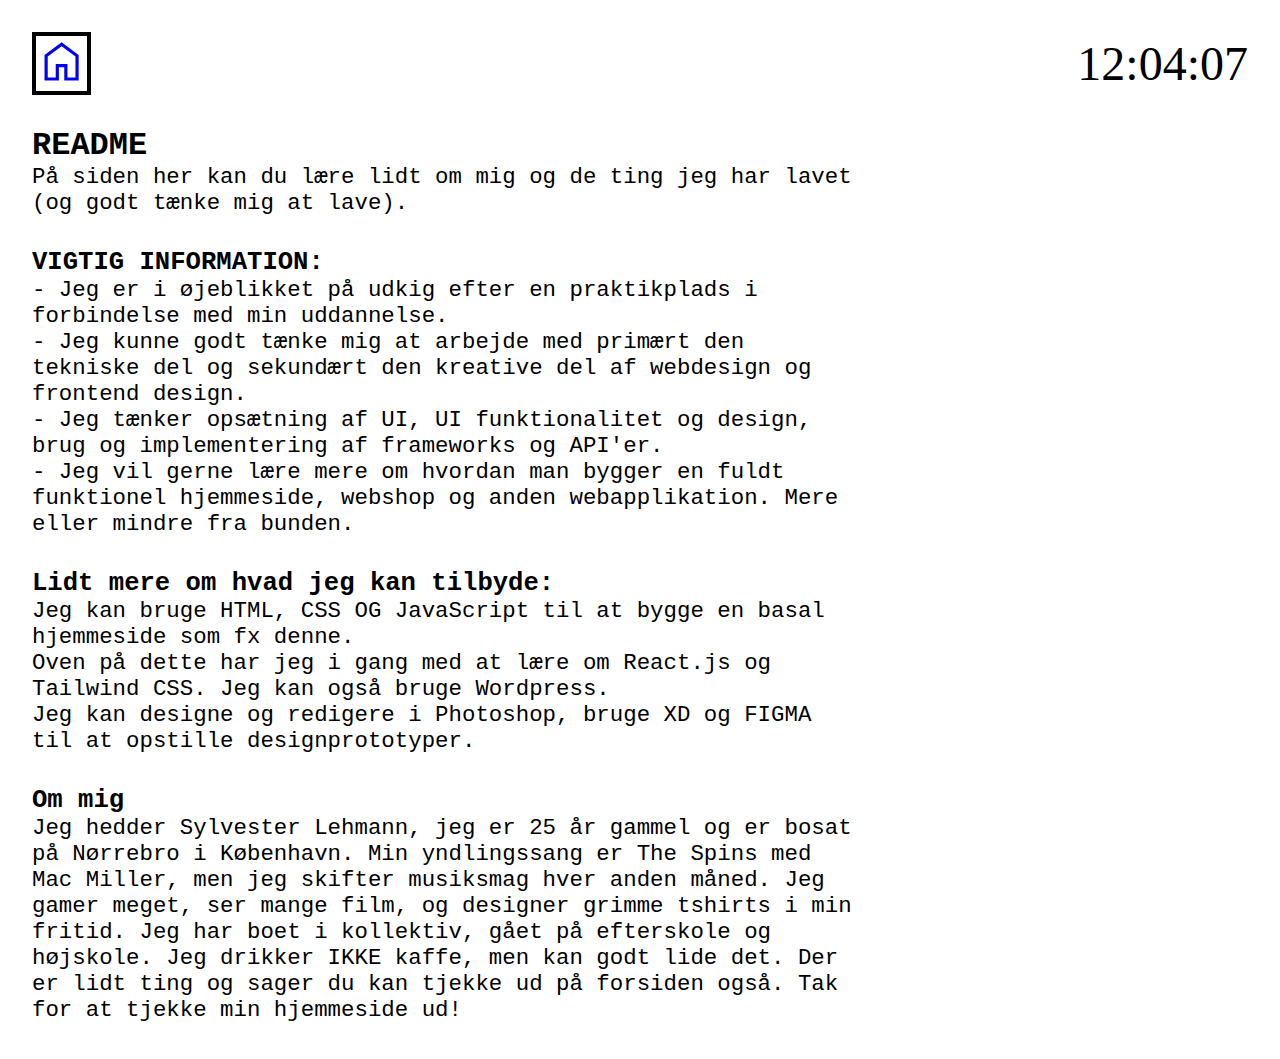
==== readme.html @ b1a1294f "initial commit for ppp" ====
<!DOCTYPE html>
<html lang="en">
  <head>
    <meta charset="UTF-8" />
    <meta name="viewport" content="width=device-width, initial-scale=1.0" />
    <title>README</title>
    <link rel="stylesheet" href="style.css" />
    <link
      rel="stylesheet"
      href="https://fonts.googleapis.com/css2?family=Material+Symbols+Outlined:opsz,wght,FILL,GRAD@20..48,100..700,0..1,-50..200"
    />
    <script src="ur.js"></script>
    <style>
      .text_container {
        margin: 2rem;
        display: flex;
        flex-direction: column;
        gap: 2rem;
        width: 65vw;
      }
    </style>
  </head>
  <body>
    <header>
      <div class="header_left">
        <div class="home">
          <a href="ppp.html"
            ><span class="material-symbols-outlined" style="font-size: 3.2rem">
              home
            </span></a
          >
        </div>
      </div>
      <div class="clock">
        <div id="time"></div>
      </div>
    </header>
    <main>
      <div class="text_container">
        <div class="intro">
          <h3>README</h3>
          <p>
            På siden her kan du lære lidt om mig og de ting jeg har lavet (og
            godt tænke mig at lave).
          </p>
        </div>
        <div class="praktik">
          <h4>VIGTIG INFORMATION:</h4>

          <p>
            - Jeg er i øjeblikket på udkig efter en praktikplads i forbindelse
            med min uddannelse. <br />
            - Jeg kunne godt tænke mig at arbejde med primært den tekniske del
            og sekundært den kreative del af webdesign og frontend design.
            <br />
            - Jeg tænker opsætning af UI, UI funktionalitet og design, brug og
            implementering af frameworks og API'er. <br />
            - Jeg vil gerne lære mere om hvordan man bygger en fuldt funktionel
            hjemmeside, webshop og anden webapplikation. Mere eller mindre fra
            bunden.
          </p>
        </div>
        <div class="skills">
          <h4>Lidt mere om hvad jeg kan tilbyde:</h4>
          <p>
            Jeg kan bruge HTML, CSS OG JavaScript til at bygge en basal
            hjemmeside som fx denne. <br />
            Oven på dette har jeg i gang med at lære om React.js og Tailwind
            CSS. Jeg kan også bruge Wordpress.
            <br />
            Jeg kan designe og redigere i Photoshop, bruge XD og FIGMA til at
            opstille designprototyper.
          </p>
        </div>
        <div>
          <h4>Om mig</h4>
          <p>
            Jeg hedder Sylvester Lehmann, jeg er 25 år gammel og er bosat på
            Nørrebro i København. Min yndlingssang er The Spins med Mac Miller,
            men jeg skifter musiksmag hver anden måned. Jeg gamer meget, ser
            mange film, og designer grimme tshirts i min fritid. Jeg har boet i
            kollektiv, gået på efterskole og højskole. Jeg drikker IKKE kaffe,
            men kan godt lide det. Der er lidt ting og sager du kan tjekke ud på
            forsiden også. Tak for at tjekke min hjemmeside ud!
          </p>
        </div>
      </div>
    </main>
  </body>
</html>
---- style.css ----
* {
  margin: 0;
  padding: 0;
}

header {
  margin: 2rem;
  display: flex;
  align-items: center;
  justify-content: space-between;
}

.header_left {
  display: flex;
  align-items: center;
}

.grid {
  cursor: pointer;
}

.home {
  border: 4px black solid;
}

.toggle_cont {
  margin: 2rem;
  border: 4px solid black;
  display: inline-block;
}

.desktop {
  width: 100vw;
  height: 80vh;
}

.draggable {
  position: absolute; /* Position the elements absolutely */
  text-align: center;
  cursor: move;
  user-select: none;
  margin: 1rem;
}

.clock {
  font-size: 48px;
}

.draggable:active {
  cursor: move;
}

h1 {
  font-family: monospace;
}

h2 {
  font-family: monospace;
  cursor: pointer;
}

h3 {
  font-family: monospace;
  font-size: 2rem;
}
h4 {
  font-family: monospace;
  font-size: 1.6rem;
}

p {
  font-family: monospace;
  font-size: 1.4rem;
}

img {
  width: 5rem;
  pointer-events: none;
  cursor: move;
}

/* VALUES ADDED WITH JS*/

.grid-layout {
  display: grid;
  grid-template-columns: repeat(auto-fill, minmax(150px, 1fr));
  grid-gap: 1.5rem;
}

.grid-layout .draggable {
  position: static;
  cursor: pointer;
}
.grid-layout .draggable img {
  pointer-events: all;
  cursor: pointer;
}

/* */

.highlight {
  text-shadow: 0px 0px 1px purple;
}
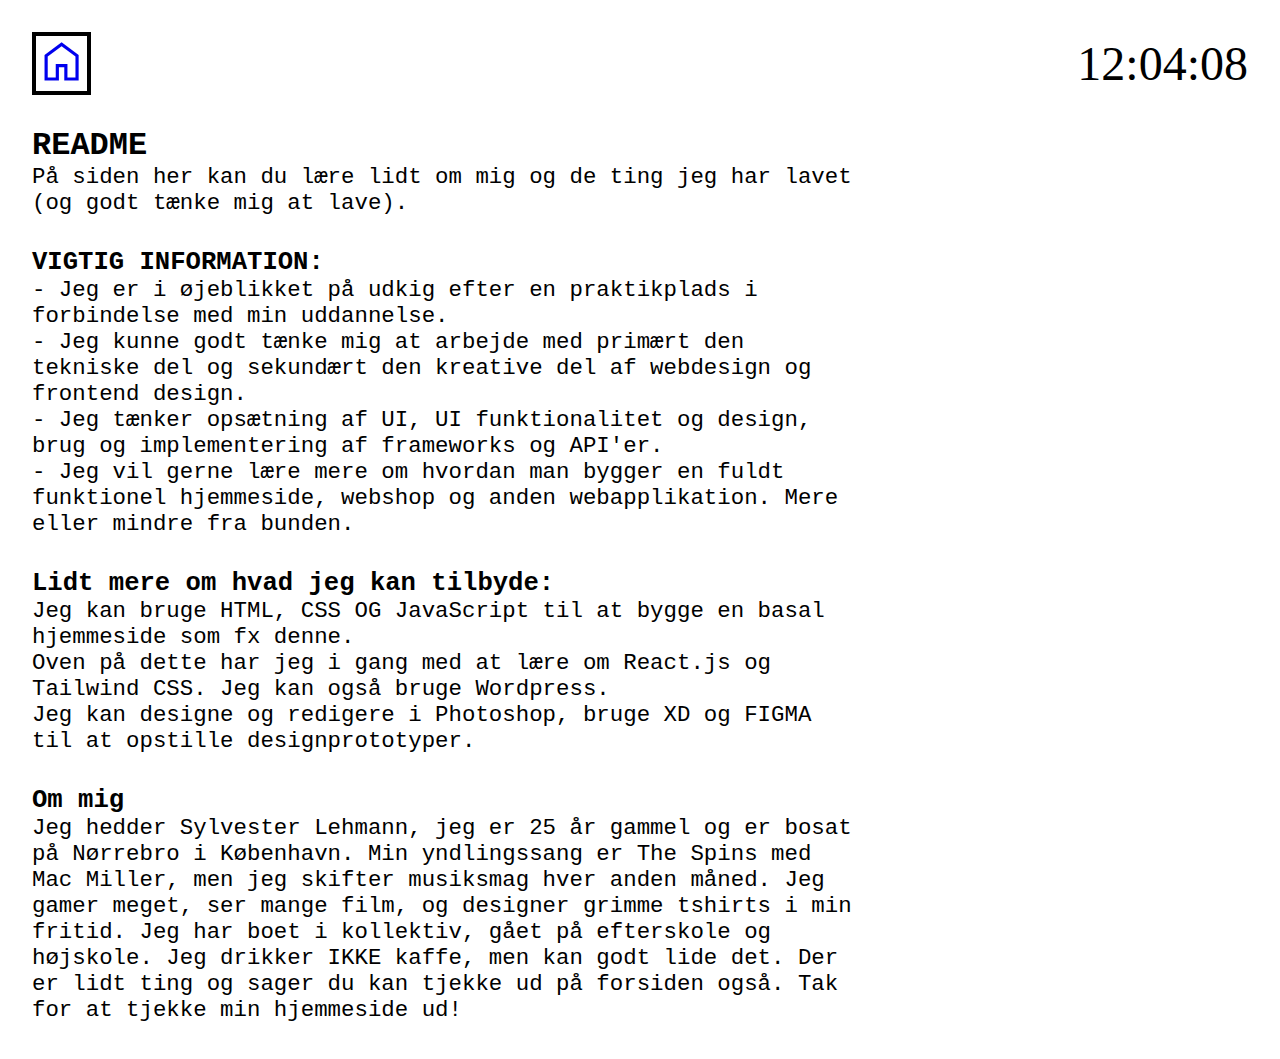
==== commit 29a1bd98: "name change commit" ====
--- a/readme.html
+++ b/readme.html
@@ -24,7 +24,7 @@
     <header>
       <div class="header_left">
         <div class="home">
-          <a href="ppp.html"
+          <a href="index.html"
             ><span class="material-symbols-outlined" style="font-size: 3.2rem">
               home
             </span></a
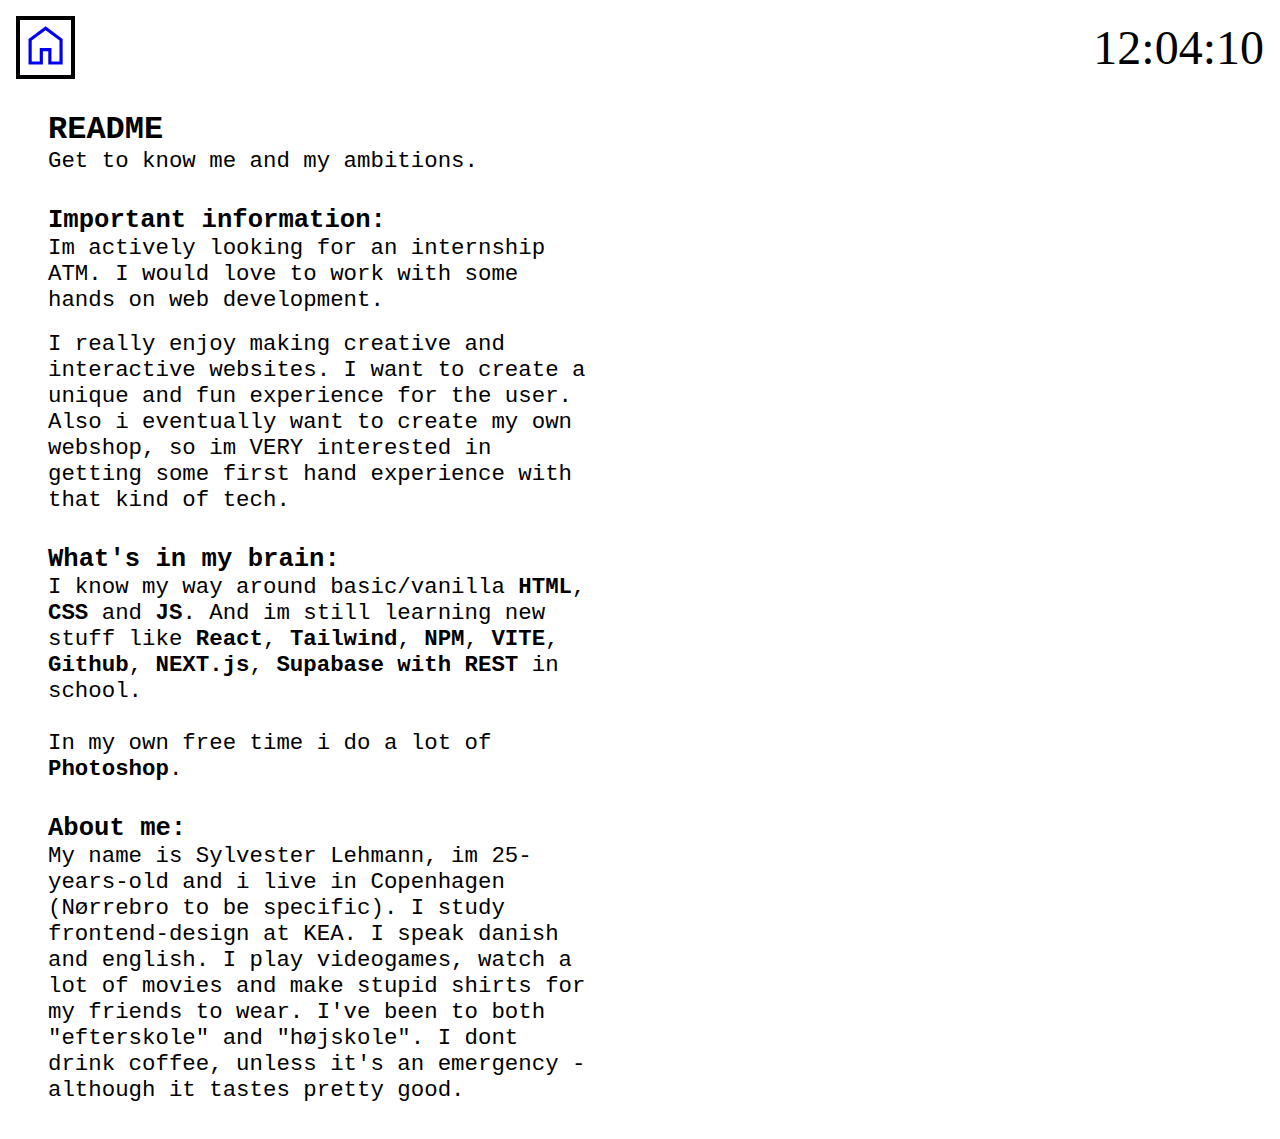
==== commit 78cae4e7: "new drag implement" ====
--- a/readme.html
+++ b/readme.html
@@ -16,7 +16,10 @@
         display: flex;
         flex-direction: column;
         gap: 2rem;
-        width: 65vw;
+        width: 43vw;
+      }
+      header {
+        margin: 1rem;
       }
     </style>
   </head>
@@ -39,49 +42,43 @@
       <div class="text_container">
         <div class="intro">
           <h3>README</h3>
-          <p>
-            På siden her kan du lære lidt om mig og de ting jeg har lavet (og
-            godt tænke mig at lave).
-          </p>
+
+          <p>Get to know me and my ambitions.</p>
         </div>
         <div class="praktik">
-          <h4>VIGTIG INFORMATION:</h4>
-
+          <h4>Important information:</h4>
           <p>
-            - Jeg er i øjeblikket på udkig efter en praktikplads i forbindelse
-            med min uddannelse. <br />
-            - Jeg kunne godt tænke mig at arbejde med primært den tekniske del
-            og sekundært den kreative del af webdesign og frontend design.
-            <br />
-            - Jeg tænker opsætning af UI, UI funktionalitet og design, brug og
-            implementering af frameworks og API'er. <br />
-            - Jeg vil gerne lære mere om hvordan man bygger en fuldt funktionel
-            hjemmeside, webshop og anden webapplikation. Mere eller mindre fra
-            bunden.
+            Im actively looking for an internship ATM. I would love to work with
+            some hands on web development.
+          </p>
+          <br />
+          <p>
+            I really enjoy making creative and interactive websites. I want to
+            create a unique and fun experience for the user. Also i eventually
+            want to create my own webshop, so im VERY interested in getting some
+            first hand experience with that kind of tech.
           </p>
         </div>
         <div class="skills">
-          <h4>Lidt mere om hvad jeg kan tilbyde:</h4>
+          <h4>What's in my brain:</h4>
           <p>
-            Jeg kan bruge HTML, CSS OG JavaScript til at bygge en basal
-            hjemmeside som fx denne. <br />
-            Oven på dette har jeg i gang med at lære om React.js og Tailwind
-            CSS. Jeg kan også bruge Wordpress.
+            I know my way around basic/vanilla <b>HTML</b>, <b>CSS</b> and
+            <b>JS</b>. And im still learning new stuff like <b>React</b>,
+            <b>Tailwind</b>, <b>NPM</b>, <b>VITE</b>, <b>Github</b>,
+            <b>NEXT.js</b>, <b>Supabase with REST</b> in school. <br />
             <br />
-            Jeg kan designe og redigere i Photoshop, bruge XD og FIGMA til at
-            opstille designprototyper.
+            In my own free time i do a lot of <b>Photoshop</b>.
           </p>
         </div>
         <div>
-          <h4>Om mig</h4>
+          <h4>About me:</h4>
           <p>
-            Jeg hedder Sylvester Lehmann, jeg er 25 år gammel og er bosat på
-            Nørrebro i København. Min yndlingssang er The Spins med Mac Miller,
-            men jeg skifter musiksmag hver anden måned. Jeg gamer meget, ser
-            mange film, og designer grimme tshirts i min fritid. Jeg har boet i
-            kollektiv, gået på efterskole og højskole. Jeg drikker IKKE kaffe,
-            men kan godt lide det. Der er lidt ting og sager du kan tjekke ud på
-            forsiden også. Tak for at tjekke min hjemmeside ud!
+            My name is Sylvester Lehmann, im 25-years-old and i live in
+            Copenhagen (Nørrebro to be specific). I study frontend-design at
+            KEA. I speak danish and english. I play videogames, watch a lot of
+            movies and make stupid shirts for my friends to wear. I've been to
+            both "efterskole" and "højskole". I dont drink coffee, unless it's
+            an emergency - although it tastes pretty good.
           </p>
         </div>
       </div>
--- a/style.css
+++ b/style.css
@@ -4,10 +4,14 @@
 }
 
 header {
-  margin: 2rem;
+  margin-left: 1rem;
+  margin-right: 1rem;
   display: flex;
   align-items: center;
   justify-content: space-between;
+}
+main {
+  margin: 1rem;
 }
 
 .header_left {
@@ -31,7 +35,7 @@
 
 .desktop {
   width: 100vw;
-  height: 80vh;
+  height: 70vh;
 }
 
 .draggable {
@@ -39,7 +43,6 @@
   text-align: center;
   cursor: move;
   user-select: none;
-  margin: 1rem;
 }
 
 .clock {
@@ -85,6 +88,7 @@
   display: grid;
   grid-template-columns: repeat(auto-fill, minmax(150px, 1fr));
   grid-gap: 1.5rem;
+  width: 80vw;
 }
 
 .grid-layout .draggable {
@@ -96,8 +100,53 @@
   cursor: pointer;
 }
 
+.grid-layout img {
+  pointer-events: all;
+}
+
 /* */
 
 .highlight {
-  text-shadow: 0px 0px 1px purple;
+  text-shadow: 0px 0px 2px purple;
 }
+
+/*  MODAL STYLING */
+
+/* Modal Styles for Windows 98 Style */
+.modal {
+  display: none;
+  position: fixed;
+  top: 0;
+  left: 0;
+  width: 100%;
+  height: 100%;
+  background-color: rgba(0, 0, 0, 0.5);
+  z-index: 99;
+}
+
+.modal-content {
+  background-color: #ffffff;
+  margin: 20% auto;
+  padding: 20px;
+  width: 60%;
+  box-shadow: 4px 4px 0 0 #000;
+  border: 2px solid #000;
+  border-radius: 5px;
+  display: flex;
+  flex-direction: column;
+}
+
+.close {
+  font-size: 20px;
+  cursor: pointer;
+  color: #000;
+  padding-left: 1.6rem;
+  padding-right: 1.6rem;
+  padding-top: 0.6rem;
+  padding-bottom: 0.6rem;
+}
+
+.btn-container {
+  margin: 1rem;
+  place-self: center;
+}
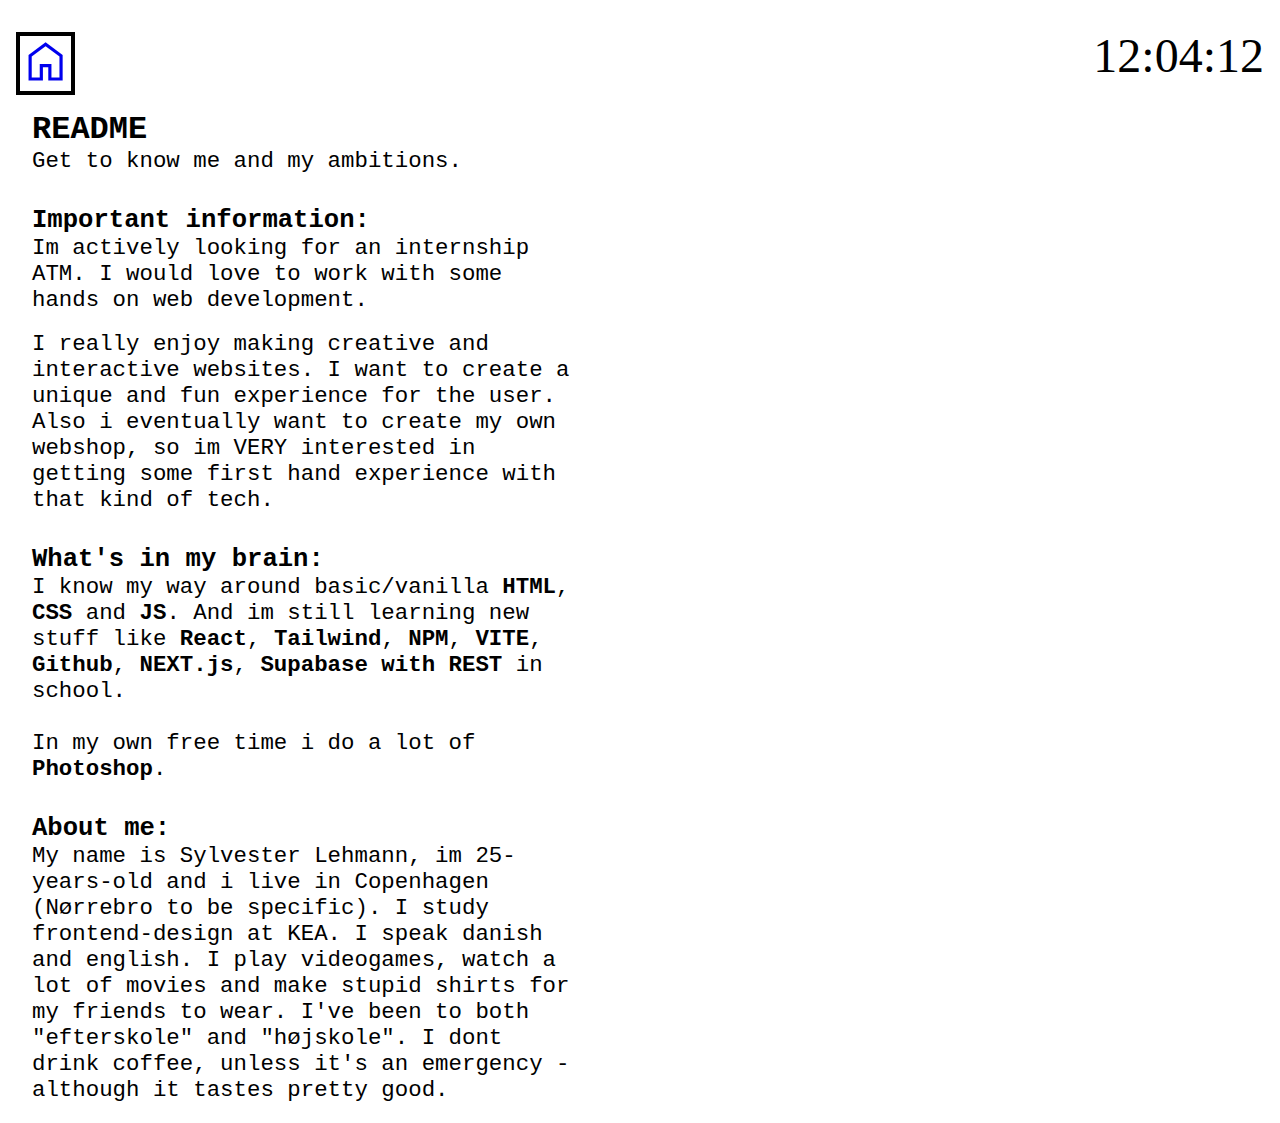
==== commit c24acd8d: "additional backgrounds and small ui tweaks" ====
--- a/readme.html
+++ b/readme.html
@@ -12,14 +12,32 @@
     <script src="ur.js"></script>
     <style>
       .text_container {
-        margin: 2rem;
         display: flex;
         flex-direction: column;
+        width: 43vw;
+        margin: 1rem;
         gap: 2rem;
-        width: 43vw;
       }
       header {
         margin: 1rem;
+      }
+
+      @media screen and (max-width: 1268px) {
+        .text_container {
+          margin: 0rem;
+          display: flex;
+          flex-direction: column;
+          width: 66vw;
+        }
+      }
+
+      @media screen and (max-width: 768px) {
+        .text_container {
+          margin: 0rem;
+          display: flex;
+          flex-direction: column;
+          width: 77vw;
+        }
       }
     </style>
   </head>
--- a/style.css
+++ b/style.css
@@ -1,6 +1,10 @@
 * {
   margin: 0;
   padding: 0;
+}
+
+body {
+  background-size: cover;
 }
 
 header {
@@ -17,6 +21,14 @@
 .header_left {
   display: flex;
   align-items: center;
+  margin-top: 1rem;
+  gap: 1rem;
+}
+
+.header_right {
+  display: flex;
+  align-items: center;
+  gap: 1rem;
 }
 
 .grid {
@@ -28,14 +40,19 @@
 }
 
 .toggle_cont {
-  margin: 2rem;
   border: 4px solid black;
   display: inline-block;
 }
 
+.toggle_bg {
+  display: flex;
+  justify-content: end;
+  cursor: pointer;
+}
+
 .desktop {
-  width: 100vw;
-  height: 70vh;
+  width: 90vw;
+  height: 65vh;
 }
 
 .draggable {
